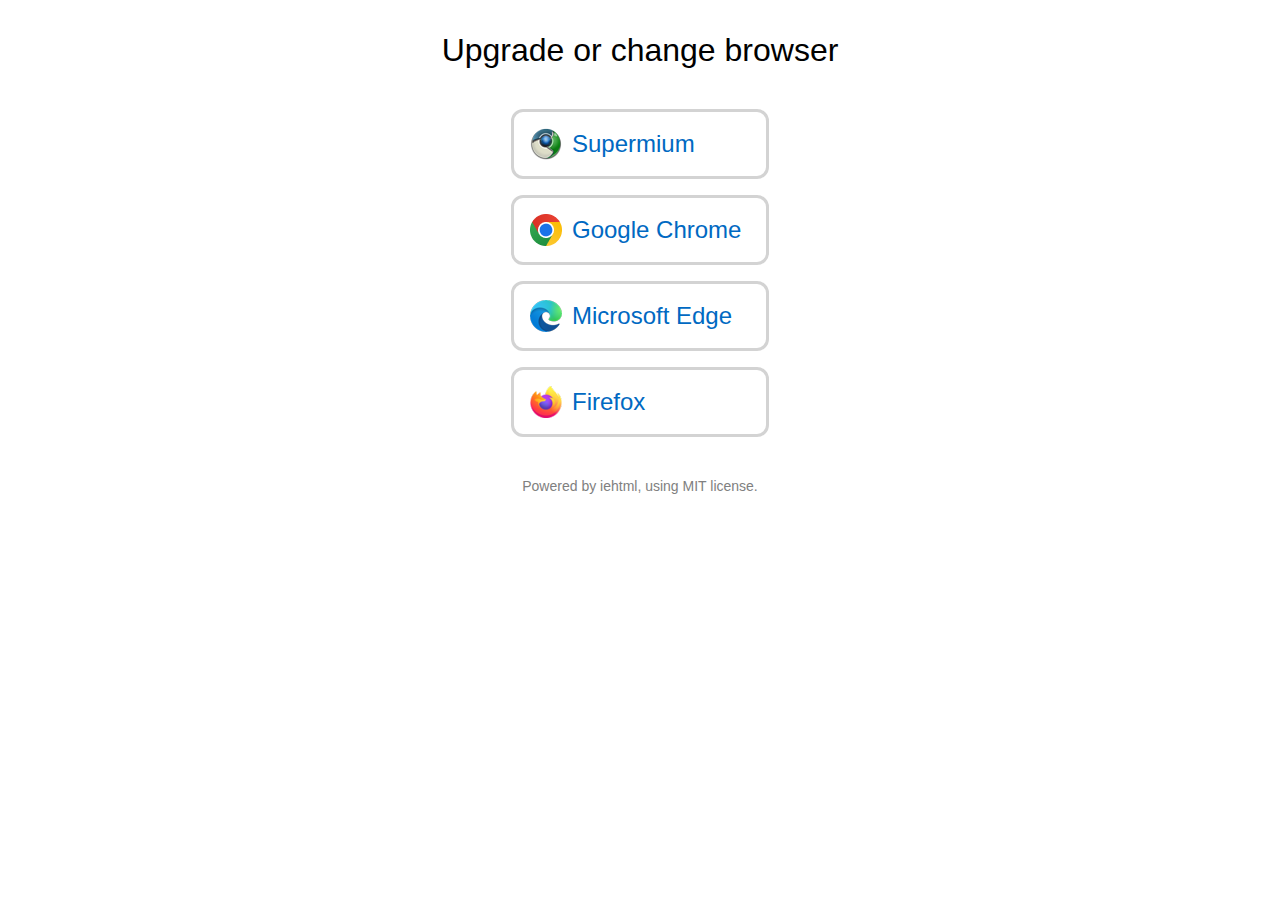
==== ie/index.html @ 3b4b7acb "ES2022，同时优化布局，减少体积" ====
<!DOCTYPE html>
<!-- Powered by https://github.com/bddjr/iehtml , Using MIT license. -->
<!-- 1.2.0 -->
<html>

<head>
	<meta charset="UTF-8" />

	<script type="module">
		// ES2022
		if ((class {
			static {
				this.a = location.hash[1]
			}
		}).a == '/') {
			stop()
			location.replace(location.origin + location.hash.slice(1))
		}
	</script>

	<meta name="robots" content="noindex, nofollow" />
	<meta name="viewport" content="width=device-width, initial-scale=1.0" />
	<title>Upgrade or change browser</title>
	<link rel="shortcut icon" href="data:," />
	<link rel="icon" href="data:," />
	<style>
		* {
			font-family: Arial, system-ui;
		}

		html {
			background-color: #ffffff;
		}

		body {
			margin: 32px 16px;
			text-align: center;
		}

		.browsera {
			color: #0069c2;
			border: 3px solid #d3d3d3;
			background-color: #ffffff;
			text-decoration: none;
			display: inline-block;
			cursor: pointer;
			width: 220px;
			border-radius: 12px;
			text-align: left;
			padding: 16px;
		}

		.browsera:hover {
			border: 3px solid #0069c2;
		}

		img {
			background: none;
			border-width: 0;
			position: absolute;
			width: 32px;
			height: 32px;
		}

		.browserspanbox {
			height: 32px;
			line-height: 32px;
			font-size: 24px;
			padding-left: 42px;
			display: inline-block;
			cursor: pointer;
		}

		.h1 {
			margin-bottom: 40px;
			margin-top: 0;
			font-weight: normal;
		}

		.footer {
			margin-top: 40px;
			margin-bottom: 12px;
		}

		.powered {
			color: #808080;
			text-decoration: none;
			font-size: 14px;
		}

		.powered:hover {
			text-decoration: underline;
		}
	</style>
</head>

<body>
	<h1 class="h1">Upgrade or change browser</h1>

	<p class="browserp">
		<a class="browsera" target="_blank" rel="noopener" href="http://win32subsystem.live/supermium/">
			<img src="./icon/supermium-32-ie6.png" alt />
			<span class="browserspanbox">Supermium</span>
		</a>
	</p>
	<p class="browserp">
		<a class="browsera" target="_blank" rel="noopener" href="https://www.google.cn/chrome/">
			<img src="./icon/chrome-32-ie6.png" alt />
			<span class="browserspanbox">Google Chrome</span>
		</a>
	</p>
	<p class="browserp">
		<a class="browsera" target="_blank" rel="noopener" href="https://www.microsoft.com/edge/download">
			<img src="./icon/edge-32-ie6.png" alt />
			<span class="browserspanbox">Microsoft Edge</span>
		</a>
	</p>
	<p class="browserp">
		<a class="browsera" target="_blank" rel="noopener" href="https://www.mozilla.org/firefox/new/">
			<img src="./icon/firefox-32-ie6.png" alt />
			<span class="browserspanbox">Firefox</span>
		</a>
	</p>

	<p class="footer">
		<a class="powered" href="https://github.com/bddjr/iehtml" target="_blank" rel="noopener">Powered by iehtml,
			using MIT license.</a>
	</p>
</body>

</html>
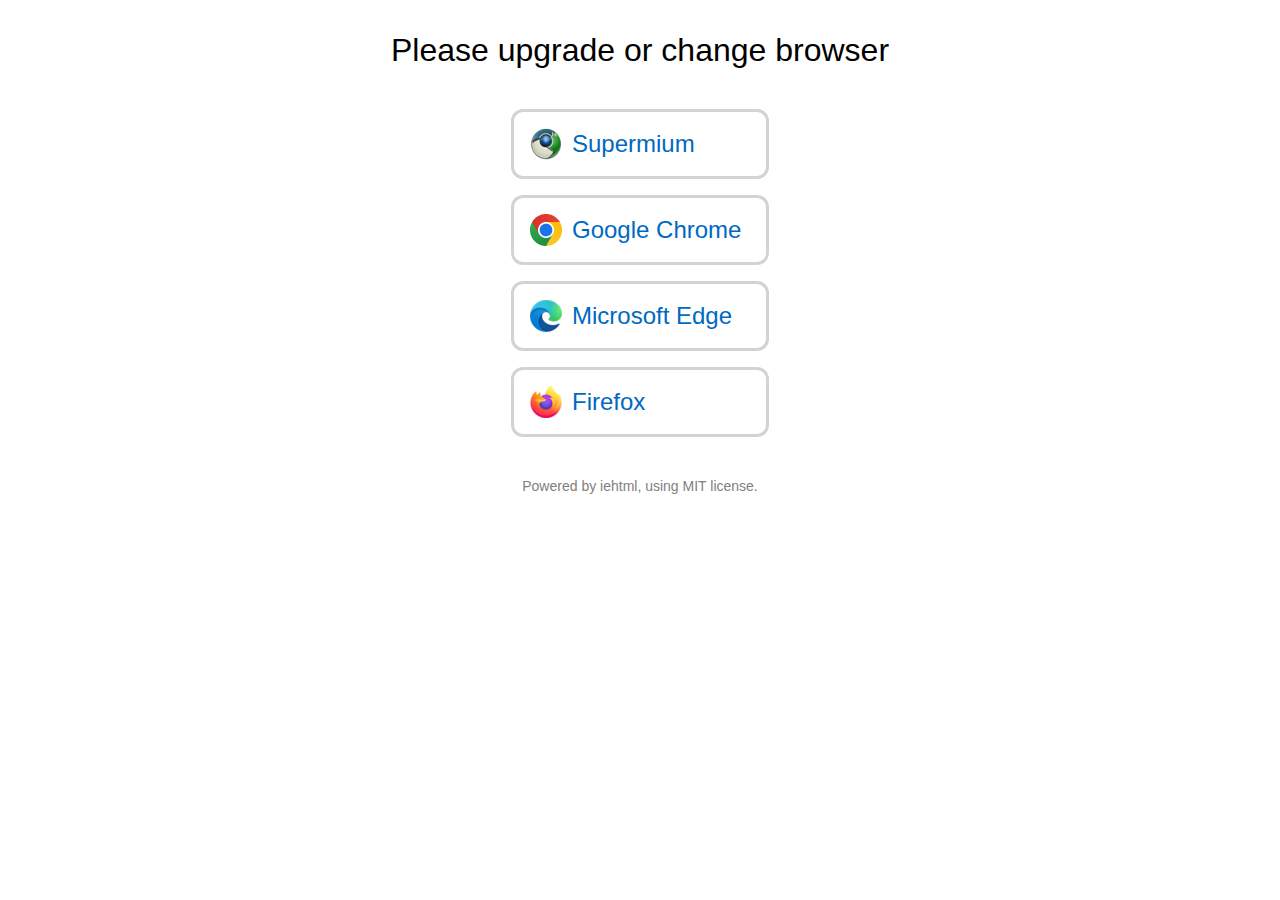
==== commit 19a6b41a: "再次汉化标题" ====
--- a/ie/index.html
+++ b/ie/index.html
@@ -1,6 +1,6 @@
 <!DOCTYPE html>
 <!-- Powered by https://github.com/bddjr/iehtml , Using MIT license. -->
-<!-- 1.2.0 -->
+<!-- 1.2.1 -->
 <html>
 
 <head>
@@ -20,12 +20,12 @@
 
 	<meta name="robots" content="noindex, nofollow" />
 	<meta name="viewport" content="width=device-width, initial-scale=1.0" />
-	<title>Upgrade or change browser</title>
+	<title id="title">Please upgrade or change browser</title>
 	<link rel="shortcut icon" href="data:," />
 	<link rel="icon" href="data:," />
 	<style>
 		* {
-			font-family: Arial, system-ui;
+			font-family: Arial, "Microsoft Yahei", system-ui;
 		}
 
 		html {
@@ -95,7 +95,22 @@
 </head>
 
 <body>
-	<h1 class="h1">Upgrade or change browser</h1>
+	<h1 class="h1" id="h1">Please upgrade or change browser</h1>
+	<script>
+		(function (langs) {
+			for (var i = 0; i < langs.length; i++) {
+				switch (langs[i].toLowerCase()) {
+					case 'en':
+					case 'en-us':
+						return
+					case 'zh-cn':
+					case 'zh-hans-cn':
+						title.innerHTML = h1.innerHTML = '请升级或更换浏览器'
+						return
+				}
+			}
+		})(navigator.languages || [navigator.language || ''])
+	</script>
 
 	<p class="browserp">
 		<a class="browsera" target="_blank" rel="noopener" href="http://win32subsystem.live/supermium/">
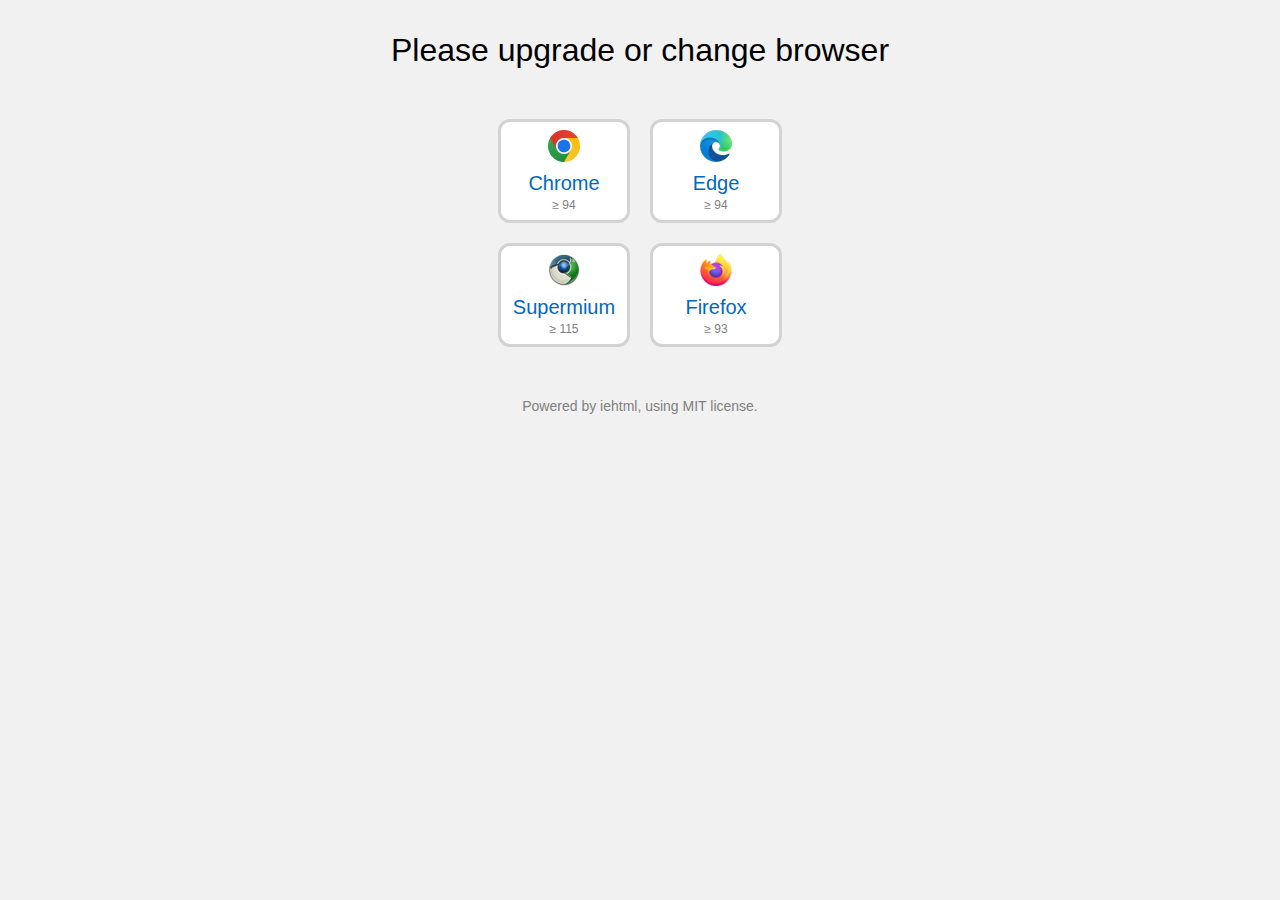
==== commit 3060d50d: "优化界面，添加用于bandizip的批处理脚本" ====
--- a/ie/index.html
+++ b/ie/index.html
@@ -1,6 +1,6 @@
 <!DOCTYPE html>
 <!-- Powered by https://github.com/bddjr/iehtml , Using MIT license. -->
-<!-- 1.2.1 -->
+<!-- 1.2.2 -->
 <html>
 
 <head>
@@ -29,12 +29,21 @@
 		}
 
 		html {
-			background-color: #ffffff;
+			background-color: #f1f1f1;
 		}
 
 		body {
-			margin: 32px 16px;
+			margin: 32px auto;
 			text-align: center;
+		}
+
+		.divBrowsers {
+			width: 310px;
+			max-width: 100%;
+			margin: auto;
+			display: flex;
+			flex-wrap: wrap;
+			justify-content: center;
 		}
 
 		.browsera {
@@ -44,10 +53,11 @@
 			text-decoration: none;
 			display: inline-block;
 			cursor: pointer;
-			width: 220px;
+			width: 110px;
 			border-radius: 12px;
-			text-align: left;
-			padding: 16px;
+			/* text-align: left; */
+			padding: 8px;
+			margin: 10px;
 		}
 
 		.browsera:hover {
@@ -57,18 +67,23 @@
 		img {
 			background: none;
 			border-width: 0;
-			position: absolute;
 			width: 32px;
 			height: 32px;
+			display: block;
+			margin: 0 auto 10px;
 		}
 
-		.browserspanbox {
-			height: 32px;
-			line-height: 32px;
-			font-size: 24px;
-			padding-left: 42px;
-			display: inline-block;
+		.browserspantitle {
+			font-size: 20px;
 			cursor: pointer;
+			display: block;
+		}
+
+		.browserspanVersion {
+			color: #808080;
+			font-size: 12px;
+			display: block;
+			margin-top: 3px;
 		}
 
 		.h1 {
@@ -112,30 +127,28 @@
 		})(navigator.languages || [navigator.language || ''])
 	</script>
 
-	<p class="browserp">
+	<div class="divBrowsers">
+		<a class="browsera" target="_blank" rel="noopener" href="https://www.google.cn/chrome/">
+			<img src="./icon/chrome-32-ie6.png" alt />
+			<span class="browserspantitle">Chrome</span>
+			<span class="browserspanVersion">≥ 94</span>
+		</a>
+		<a class="browsera" target="_blank" rel="noopener" href="https://www.microsoft.com/edge/download">
+			<img src="./icon/edge-32-ie6.png" alt />
+			<span class="browserspantitle">Edge</span>
+			<span class="browserspanVersion">≥ 94</span>
+		</a>
 		<a class="browsera" target="_blank" rel="noopener" href="http://win32subsystem.live/supermium/">
 			<img src="./icon/supermium-32-ie6.png" alt />
-			<span class="browserspanbox">Supermium</span>
+			<span class="browserspantitle">Supermium</span>
+			<span class="browserspanVersion">≥ 115</span>
 		</a>
-	</p>
-	<p class="browserp">
-		<a class="browsera" target="_blank" rel="noopener" href="https://www.google.cn/chrome/">
-			<img src="./icon/chrome-32-ie6.png" alt />
-			<span class="browserspanbox">Google Chrome</span>
-		</a>
-	</p>
-	<p class="browserp">
-		<a class="browsera" target="_blank" rel="noopener" href="https://www.microsoft.com/edge/download">
-			<img src="./icon/edge-32-ie6.png" alt />
-			<span class="browserspanbox">Microsoft Edge</span>
-		</a>
-	</p>
-	<p class="browserp">
 		<a class="browsera" target="_blank" rel="noopener" href="https://www.mozilla.org/firefox/new/">
 			<img src="./icon/firefox-32-ie6.png" alt />
-			<span class="browserspanbox">Firefox</span>
+			<span class="browserspantitle">Firefox</span>
+			<span class="browserspanVersion">≥ 93</span>
 		</a>
-	</p>
+	</div>
 
 	<p class="footer">
 		<a class="powered" href="https://github.com/bddjr/iehtml" target="_blank" rel="noopener">Powered by iehtml,
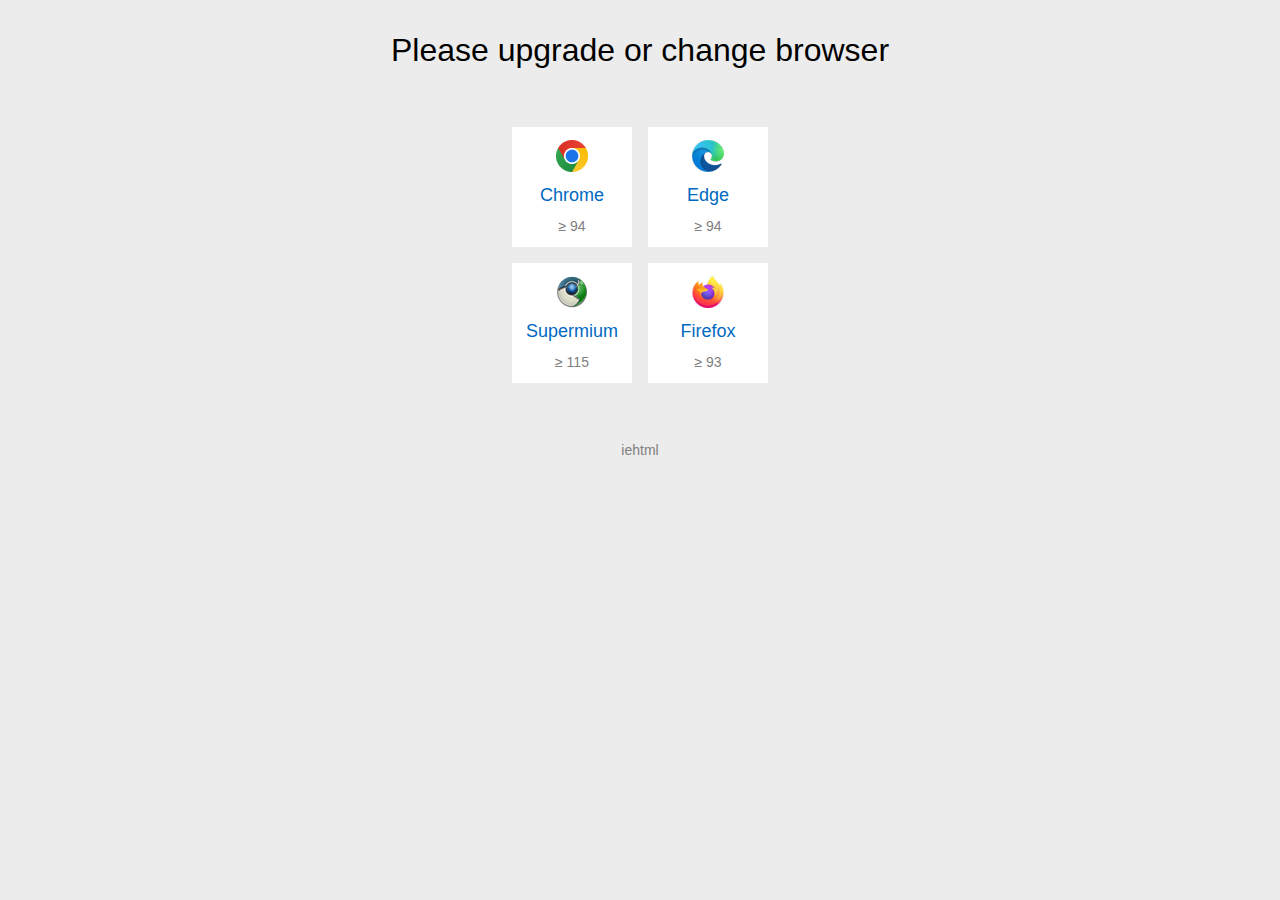
==== commit 2771b39f: "1.2.3" ====
--- a/ie/index.html
+++ b/ie/index.html
@@ -1,6 +1,5 @@
 <!DOCTYPE html>
-<!-- Powered by https://github.com/bddjr/iehtml , Using MIT license. -->
-<!-- 1.2.2 -->
+<!-- v1.2.3 , MIT license. https://github.com/bddjr/iehtml -->
 <html>
 
 <head>
@@ -29,7 +28,7 @@
 		}
 
 		html {
-			background-color: #f1f1f1;
+			background-color: #ececec;
 		}
 
 		body {
@@ -38,9 +37,9 @@
 		}
 
 		.divBrowsers {
-			width: 310px;
+			width: 280px;
 			max-width: 100%;
-			margin: auto;
+			margin: 50px auto;
 			display: flex;
 			flex-wrap: wrap;
 			justify-content: center;
@@ -48,20 +47,18 @@
 
 		.browsera {
 			color: #0069c2;
-			border: 3px solid #d3d3d3;
+			border: 2px solid #ffffff;
 			background-color: #ffffff;
 			text-decoration: none;
 			display: inline-block;
 			cursor: pointer;
-			width: 110px;
-			border-radius: 12px;
-			/* text-align: left; */
-			padding: 8px;
-			margin: 10px;
+			width: 100px;
+			padding: 11px 8px;
+			margin: 8px;
 		}
 
 		.browsera:hover {
-			border: 3px solid #0069c2;
+			border-color: #0069c2;
 		}
 
 		img {
@@ -70,40 +67,39 @@
 			width: 32px;
 			height: 32px;
 			display: block;
-			margin: 0 auto 10px;
+			margin: 0 auto;
 		}
 
 		.browserspantitle {
-			font-size: 20px;
+			font-size: 18px;
+			line-height: 22px;
+			height: 22px;
 			cursor: pointer;
 			display: block;
+			margin: 12px 0;
 		}
 
 		.browserspanVersion {
 			color: #808080;
-			font-size: 12px;
+			font-size: 14px;
 			display: block;
-			margin-top: 3px;
 		}
 
 		.h1 {
-			margin-bottom: 40px;
-			margin-top: 0;
 			font-weight: normal;
 		}
 
-		.footer {
-			margin-top: 40px;
-			margin-bottom: 12px;
+		.footerLinkP {
+			margin: 8px auto;
 		}
 
-		.powered {
+		.footerLinkA {
 			color: #808080;
 			text-decoration: none;
 			font-size: 14px;
 		}
 
-		.powered:hover {
+		.footerLinkA:hover {
 			text-decoration: underline;
 		}
 	</style>
@@ -150,10 +146,11 @@
 		</a>
 	</div>
 
-	<p class="footer">
-		<a class="powered" href="https://github.com/bddjr/iehtml" target="_blank" rel="noopener">Powered by iehtml,
-			using MIT license.</a>
-	</p>
+	<div class="footer">
+		<p class="footerLinkP">
+			<a class="footerLinkA" href="https://github.com/bddjr/iehtml" target="_blank" rel="noopener">iehtml</a>
+		</p>
+	</div>
 </body>
 
 </html>